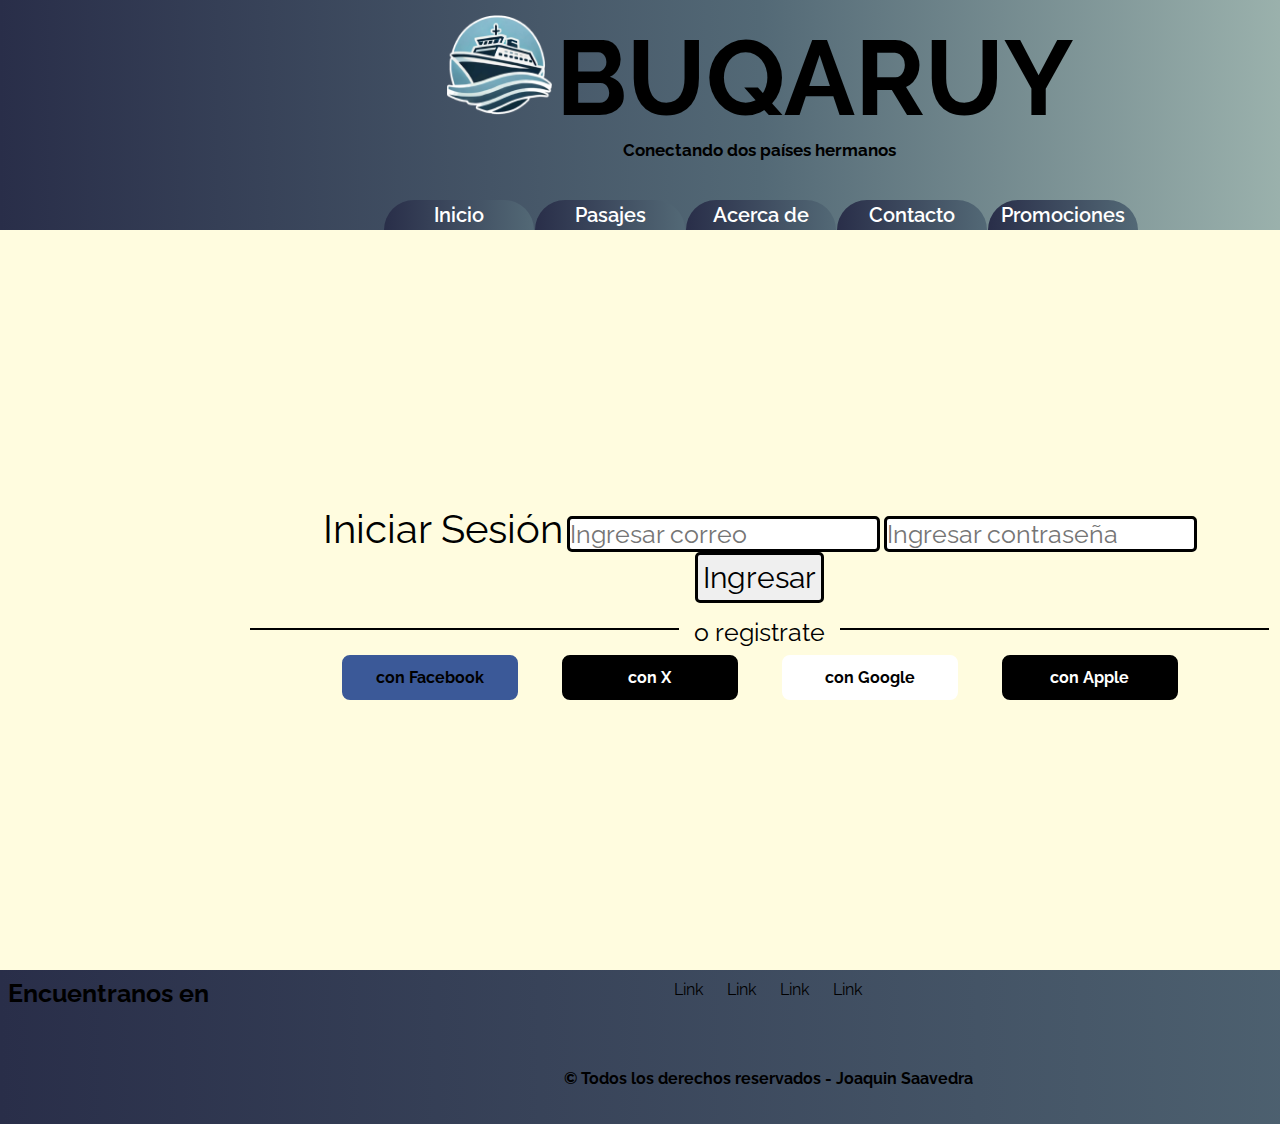
==== index.html @ c7f50764 "Primer commit del proyecto" ====
<!DOCTYPE html>
<html lang="es">

<head>
    <meta charset="UTF-8">
    <meta name="viewport" content="width=device-width, initial-scale=1.0">
    <!--   Librerias de font-awesome    -->
    <link rel="stylesheet" href="https://cdnjs.cloudflare.com/ajax/libs/font-awesome/6.7.1/css/all.min.css"
    integrity="sha512-5Hs3dF2AEPkpNAR7UiOHba+lRSJNeM2ECkwxUIxC1Q/FLycGTbNapWXB4tP889k5T5Ju8fs4b1P5z/iB4nMfSQ=="
    crossorigin="anonymous" referrerpolicy="no-referrer" />
    <!--  Librerias de GoogleFonts  -->
    <link rel="preconnect" href="https://fonts.googleapis.com">
    <link rel="preconnect" href="https://fonts.gstatic.com" crossorigin>
    <link href="https://fonts.googleapis.com/css2?family=Raleway:ital,wght@0,100..900;1,100..900&display=swap"
    rel="stylesheet">
    <!-- Hoja de estilos propio -->
    <link rel="stylesheet" href="css/style.css">
    <!-- Icono de la página -->
    <link rel="shortcut icon" href="icons/logo.png" type="image/x-icon">
    <title>Inicio</title>
    
</head>

<body id="body">
    <header id="header">
        <a href="index.html"><img src="icons/logo.png" alt="logo de BUQARUY" class="logoHeader"></a>
        <h1>BuqAruy</h1>
        <h3>Conectando dos países hermanos</h3>
        <nav class="headerNav">
            <ul>
                <li><a href="#">Inicio</a></li>
                <li><a href="pages/pasajes.html">Pasajes</a></li>
                <li><a href="pages/acercaDe.html">Acerca de</a></li>
                <li><a href="pages/contacto.html">Contacto</a></li>
                <li><a href="pages/promociones.html">Promociones</a></li>
            </ul>
        </nav>
    </header>

    <main id="mainIndex">
        <section class="login">
            <form class="login__form">
                <label for="mail" class="login__form--texto">Iniciar Sesión</label>
                <input type="email" name="mail" placeholder="Ingresar correo" class="login__form--botones">
                <input type="password" name="password" placeholder="Ingresar contraseña" class="login__form--botones">
                <input type="button" value="Ingresar" class="login__form--botones">
            </form>
            <hr>
            <nav class="login__redes">
                <ul>
                    <li><a href="https://www.facebook.com/?locale=es_LA" target="_blank" class="login__redes--facebook">con Facebook</a></li>
                    <li><a href="" target="_blank" class="login__redes--x">con X</a></li>
                    <li><a href="" target="_blank" class="login__redes--google">con Google</a></li>
                    <li><a href="" target="_blank" class="login__redes--apple">con Apple</a></li>
                </ul>
            </nav>
        </section>




    </main>


    <footer id="footer">
        <section class="footer__redes">
            <p>Encuentranos en</p>
            <ul>
                <li><i class="fa-brands fa-facebook-f"></i></li>
                <li><i class="fa-brands fa-instagram"></i></li>
                <li><i class="fa-brands fa-x-twitter"></i></li>
            </ul>
        </section>
        <section class="footer__nav">
            <nav class="footer__nav--lista">
                <ul>
                    <li><a href="#">Link</a></li>
                    <li><a href="#">Link</a></li>
                    <li><a href="#">Link</a></li>
                    <li><a href="#">Link</a></li>
                </ul>
            </nav>
            <p class="footer__nav--texto">© Todos los derechos reservados - Joaquin Saavedra</p>
        </section>
        <section class="footer__map">
            <iframe src="https://www.google.com/maps/embed?pb=!1m18!1m12!1m3!1d3289.1152918572257!2d-57.848433703235855!3d-34.47459940359816!2m3!1f0!2f0!3f0!3m2!1i1024!2i768!4f13.1!3m3!1m2!1s0x95a31269389e53d7%3A0xe8d0ecab440aa1aa!2sDepartamento%20de%20Colonia%2C%20Uruguay!5e0!3m2!1ses-419!2sar!4v1733328128760!5m2!1ses-419!2sar" width="400" height="300" style="border:0;" allowfullscreen="" loading="lazy" referrerpolicy="no-referrer-when-downgrade"></iframe>
        </section>
    </footer>
</body>


</html>
---- css/style.css ----
*{
    margin: 0;
    padding: 0;
    font-family: "Raleway";
}
a{
    text-decoration: none;
}
/*ESTILO BODY*/
#body{
    width: 1519px;
    height: 100vh;
    background-color: #FFFCDF;
}

/*ESTILOS HEADER*/
#header{
    width: 100%;
    height: 230px;
    text-align: center;
    /*BACKGROUND COLOR FROM UI GRADIENTS*/
    background: #BBD2C5;  /* fallback for old browsers */
    background: -webkit-linear-gradient(to right, #292E49, #536976, #BBD2C5);  /* Chrome 10-25, Safari 5.1-6 */
    background: linear-gradient(to right, #292E49, #536976, #BBD2C5); /* W3C, IE 10+/ Edge, Firefox 16+, Chrome 26+, Opera 12+, Safari 7+ */

}
h1{
    font-size: 105px;
    text-transform: uppercase;
    display: inline-block;
}
.logoHeader{
    height: 100px;
    width: 105px;
    padding-top: 15px;
}
#header h3{
    font-size: 17px;
    font-weight: bold;
}
.headerNav{
    margin-top: 40px;
}
.headerNav ul li{
    display: inline-block;
    width: 150px;
    height: 30px;
    background-color: grey;
    align-content: center;
    margin-right: -3px;
    border-radius: 80px 80px 0px 0px;
    background: #536976;  /* fallback for old browsers */
    background: -webkit-linear-gradient(to right, #292E49, #536976);  /* Chrome 10-25, Safari 5.1-6 */
    background: linear-gradient(to right, #292E49, #536976); /* W3C, IE 10+/ Edge, Firefox 16+, Chrome 26+, Opera 12+, Safari 7+ */
}
.headerNav a{
    color: white;
    font-size: 20px;
    font-weight: 600;
}

.headerNav ul li:hover{
    background: #536976;  /* fallback for old browsers */
    background: -webkit-linear-gradient(to bottom, #292E49, #536976);  /* Chrome 10-25, Safari 5.1-6 */
    background: linear-gradient(to bottom, #292E49, #536976); /* W3C, IE 10+/ Edge, Firefox 16+, Chrome 26+, Opera 12+, Safari 7+ */
}
.headerNav a:hover{
    color: black;
}

/*ESTILOS MAIN DEL INDEX*/
#mainIndex{
    padding: 250px;
    text-align: center;
}
.login__form{
    padding: 25px;
}
.login__form--texto{
    font-size: 40px;
}
.login__form--botones{
    font-size: 25px;
    border-radius: 5px;
    border: solid;
}
.login__form--botones:last-child{
    font-size: 30px;
    padding: 5px;
    border-radius: 5px;
}
.login__form--botones:last-child:hover{
    padding-bottom: 5px;
    padding-right: 2px;
    box-shadow: 10px 4px 8px black;
    transition: 1s;
}
hr {
    border: none;
    border-top: 2px solid black;
    color: black;
    overflow: visible;
    text-align: center;
    height: 5px;
  }
  
  hr::after {
    background: #FFFCDF;
    content: 'o registrate';
    font-size: 25px;
    padding: 0 15px;
    position: relative;
    top: -13px;
  }

.login__redes ul li{
    display: inline-block;
    width: 150px;
    margin: 20px;
    border-radius: 8px;
}        

.login__redes ul li:first-child{
    padding: 10px;
    background-color: #3b5998;
    border: solid #3b5998;
}    
.login__redes ul li:nth-child(2), .login__redes ul li:nth-child(4){
    padding: 10px;
    background-color: black;
    border: solid black;
}     
.login__redes ul li:nth-child(3){
    padding: 10px;
    background-color: white;
    border: solid white;
}    
.login__redes--facebook, .login__redes--google{
    color: black;
    font-weight: bold;
}
.login__redes--x, .login__redes--apple{
    color: white;
    font-weight: bold;
}

/*ESTILOS MAIN DEL CONTACTO*/
#mainContacto{
    height: 100vh;
    padding: 120px;
    text-align: center;
}
.mainContacto__formulario{
    display: inline-block;
    height: 560px;
    width: 380px;
    border-radius: 5px;
    border: solid black;
    background-color: #536976;
}
.mainContacto__formulario h2{
    text-align: left;
    font-size: 40px;
    padding: 10px;
}
.mainContacto__formulario--nombre{
    display: flex;
}
.mainContacto__formulario--nombre label{
    padding-right: 16px;
    font-size: 20px;
}
.mainContacto__formulario--nombre input{
    border-radius: 8px;
    border: 1px solid;
}
.mainContacto__formulario--correo{
    display: flex;   
}
.mainContacto__formulario--correo label{
    padding-right: 30px;
    font-size: 20px;
}
.mainContacto__formulario--correo input{
    border-radius: 8px;
    border: 1px solid;
}
.mainContacto__formulario--telefono{
    display: flex;

}
.mainContacto__formulario--telefono label{
    padding-right: 13px;
    font-size: 20px;
}
.mainContacto__formulario--telefono input{
    border-radius: 8px;
    border: 1px solid;
}
.mainContacto__formulario--consulta{
    display: flex;

}
.mainContacto__formulario--consulta label{
    padding-right: 12px;
    font-size: 20px;
}
.mainContacto__formulario--consulta textarea{
    padding-left: 5px;
    height: 50px;
    border-radius: 8px;
    border: 1px solid;
}
.contenedorDatos{
    padding: 20px;
}
.mainContacto__formulario--boton{
    font-size: 35px;
    padding: 5px;
    margin-top: 40px;
    border-radius: 5px;
    border: 2px solid;
    background-color: #BBD2C5;
}
/*MAIN ACERDA DE*/
#mainAcercaDe{
    text-align: center;
}



/*ESTILOS FOOTER*/
#footer{
    width: 100%;
    display: flex;
    justify-content: space-between;
    text-align: center;


    /*BACKGROUND FROM UI GRADIENTS*/
    background: #536976;  /* fallback for old browsers */
    background: -webkit-linear-gradient(to right, #292E49, #536976);  /* Chrome 10-25, Safari 5.1-6 */
    background: linear-gradient(to right, #292E49, #536976); /* W3C, IE 10+/ Edge, Firefox 16+, Chrome 26+, Opera 12+, Safari 7+ */

}
.footer__redes p{
    font-size: 25px;
    font-weight: bold;
    padding: 8px;
}
.footer__redes ul li{
    display: inline-block;
    font-size: 25px;
    text-align: center;
    padding: 10px;
}
.footer__nav--lista ul li{
    display: inline-block;
    padding: 10px;
}
.footer__nav--lista a{
    color: black;
}

.footer__nav--lista ul li::marker{
    content: "";
}
.footer__nav--texto{
    font-weight: bold;
    padding-top: 60px;
}

.footer__map iframe{
    height: 140px;
    width: 180px;
    /*padding: top | right | bottom | left   */
    padding: 5px 20px 5px 0;
}
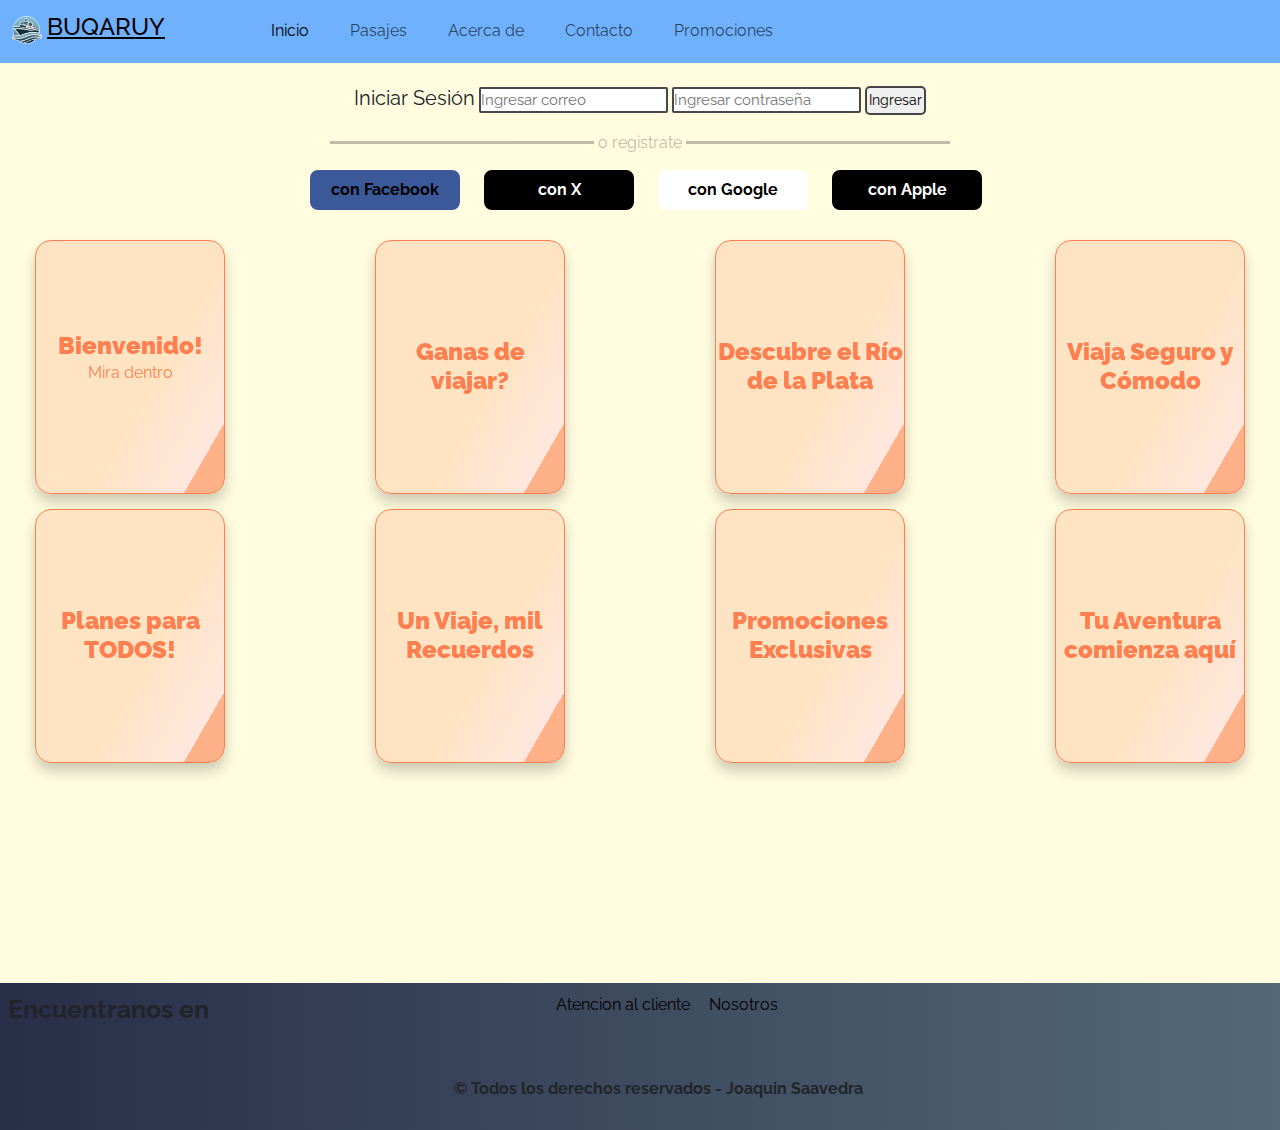
==== commit 0ca8ff1a: "cambie header y agregue animaciones al sitio web" ====
--- a/index.html
+++ b/index.html
@@ -4,36 +4,63 @@
 <head>
     <meta charset="UTF-8">
     <meta name="viewport" content="width=device-width, initial-scale=1.0">
+    <title>Inicio</title>
+    <!--    LIBRERIAS DE BOOTSTRAP CSS  -->
+    <link rel="stylesheet" href="https://cdn.jsdelivr.net/npm/bootstrap@5.3.3/dist/css/bootstrap.min.css">
+    <!--    LIBRERIAS DE ANIMATE.STYLE    -->
+    <link rel="stylesheet" href="https://cdnjs.cloudflare.com/ajax/libs/animate.css/4.1.1/animate.min.css" />
+    <!-- Icono de la página -->
+    <link rel="shortcut icon" href="../icons/logo.png" type="image/x-icon">
+
     <!--   Librerias de font-awesome    -->
     <link rel="stylesheet" href="https://cdnjs.cloudflare.com/ajax/libs/font-awesome/6.7.1/css/all.min.css"
-    integrity="sha512-5Hs3dF2AEPkpNAR7UiOHba+lRSJNeM2ECkwxUIxC1Q/FLycGTbNapWXB4tP889k5T5Ju8fs4b1P5z/iB4nMfSQ=="
-    crossorigin="anonymous" referrerpolicy="no-referrer" />
+        integrity="sha512-5Hs3dF2AEPkpNAR7UiOHba+lRSJNeM2ECkwxUIxC1Q/FLycGTbNapWXB4tP889k5T5Ju8fs4b1P5z/iB4nMfSQ=="
+        crossorigin="anonymous" referrerpolicy="no-referrer" />
+
     <!--  Librerias de GoogleFonts  -->
     <link rel="preconnect" href="https://fonts.googleapis.com">
     <link rel="preconnect" href="https://fonts.gstatic.com" crossorigin>
     <link href="https://fonts.googleapis.com/css2?family=Raleway:ital,wght@0,100..900;1,100..900&display=swap"
-    rel="stylesheet">
-    <!-- Hoja de estilos propio -->
+        rel="stylesheet">
+
+    <!-- Hoja de estilo propio -->
     <link rel="stylesheet" href="css/style.css">
-    <!-- Icono de la página -->
-    <link rel="shortcut icon" href="icons/logo.png" type="image/x-icon">
-    <title>Inicio</title>
-    
+
 </head>
 
 <body id="body">
-    <header id="header">
-        <a href="index.html"><img src="icons/logo.png" alt="logo de BUQARUY" class="logoHeader"></a>
-        <h1>BuqAruy</h1>
-        <h3>Conectando dos países hermanos</h3>
-        <nav class="headerNav">
-            <ul>
-                <li><a href="#">Inicio</a></li>
-                <li><a href="pages/pasajes.html">Pasajes</a></li>
-                <li><a href="pages/acercaDe.html">Acerca de</a></li>
-                <li><a href="pages/contacto.html">Contacto</a></li>
-                <li><a href="pages/promociones.html">Promociones</a></li>
-            </ul>
+    <header class="navbar navbar-expand-lg" id="header">
+        <nav class="container-fluid">
+            <a class="navbar-brand" href="index.html">
+                <img src="icons/logo.png" alt="Logo Buqaruy" width="30" height="28"
+                    class="d-inline-block align-text-top animate__animated animate__rollIn">
+                <h1 class="titulo d-inline-block animate__animated animate__rollIn">buqaruy</h1>
+            </a>
+            <button class="navbar-toggler" type="button" data-bs-toggle="collapse" data-bs-target="#navbarNav"
+                aria-controls="navbarNav" aria-expanded="false" aria-label="Toggle navigation">
+                <span class="navbar-toggler-icon"></span>
+            </button>
+            <div class="collapse navbar-collapse justify-content-evenly" id="navbarNav">
+                <ul class="navbar-nav">
+                    <li class="nav-item d-flex justify-content-center">
+                        <a class="nav-link active animate__animated animate__rollIn" aria-current="page"
+                            href="index.html">Inicio</a>
+                    </li>
+                    <li class="nav-item d-flex justify-content-center">
+                        <a class="nav-link animate__animated animate__rollIn" href="pages/pasajes.html">Pasajes</a>
+                    </li>
+                    <li class="nav-item d-flex justify-content-center">
+                        <a class="nav-link animate__animated animate__rollIn" href="pages/acercaDe.html">Acerca de</a>
+                    </li>
+                    <li class="nav-item d-flex justify-content-center">
+                        <a class="nav-link animate__animated animate__rollIn" href="pages/contacto.html">Contacto</a>
+                    </li>
+                    <li class="nav-item d-flex justify-content-center">
+                        <a class="nav-link animate__animated animate__rollIn"
+                            href="pages/promociones.html">Promociones</a>
+                    </li>
+                </ul>
+            </div>
         </nav>
     </header>
 
@@ -45,10 +72,13 @@
                 <input type="password" name="password" placeholder="Ingresar contraseña" class="login__form--botones">
                 <input type="button" value="Ingresar" class="login__form--botones">
             </form>
-            <hr>
+            <div>
+                <hr id="login__form--registrarse">
+            </div>
             <nav class="login__redes">
                 <ul>
-                    <li><a href="https://www.facebook.com/?locale=es_LA" target="_blank" class="login__redes--facebook">con Facebook</a></li>
+                    <li><a href="https://www.facebook.com/?locale=es_LA" target="_blank"
+                            class="login__redes--facebook">con Facebook</a></li>
                     <li><a href="" target="_blank" class="login__redes--x">con X</a></li>
                     <li><a href="" target="_blank" class="login__redes--google">con Google</a></li>
                     <li><a href="" target="_blank" class="login__redes--apple">con Apple</a></li>
@@ -56,11 +86,123 @@
             </nav>
         </section>
 
+        
+        <section class="contenedor__tarjetasPlegables">
+            <section class="tarjetaPlegable">
+                <article class="tarjetaPlegable__interior">
+                    <div class="tarjetaPlegable__interior--frente">
+                        <h2 class="tarjetaPlegable--titulo">Bienvenido!</h2>
+                        <p>Mira dentro</p>
+                    </div>
+                    <div class="tarjetaPlegable__interior--despalda">
+                        <h2 class="tarjetaPlegable--titulo">Gracias!</h2>
+                        <p>Por visitarnos, sigue navegando por nuestro sitio web en el que encontraras maravillosas
+                            novedades de <strong>BUQARUY</strong>, nuestra empresa de viajes a traves del Rio Uruguay.</p>
+                    </div>
+                </article>
+            </section>
+            <section class="tarjetaPlegable">
+                <article class="tarjetaPlegable__interior">
+                    <div class="tarjetaPlegable__interior--frente">
+                        <h2 class="tarjetaPlegable--titulo">Ganas de viajar?</h2>
+                    </div>
+                    <div class="tarjetaPlegable__interior--despalda">
+                        <h2 class="tarjetaPlegable--titulo">No esperes más!</h2>
+                        <p><strong>BUQARUY </strong> te ofrece increibles precios, tarifas super bajas y un excelente
+                            servicio en todas las áreas en las cuales nos desenvolvemos.</p>
+                    </div>
+                </article>
+            </section>
+
+            <section class="tarjetaPlegable">
+                <article class="tarjetaPlegable__interior">
+                    <div class="tarjetaPlegable__interior--frente">
+                        <h2 class="tarjetaPlegable--titulo">Descubre el Río de la Plata</h2>
+                    </div>
+                    <div class="tarjetaPlegable__interior--despalda">
+                        <h2 class="tarjetaPlegable--titulo">Un paraíso entre dos países</h2>
+                        <p>Explora la belleza del Río de la Plata con nuestra flota de barcos modernos y cómodos.
+                            Conecta
+                            Uruguay y Argentina de manera única mientras disfrutas de nuestros servicios a bordo y del
+                            aire
+                            fresco.</p>
+                    </div>
+                </article>
+            </section>
+
+            <section class="tarjetaPlegable">
+                <article class="tarjetaPlegable__interior">
+                    <div class="tarjetaPlegable__interior--frente">
+                        <h2 class="tarjetaPlegable--titulo">Viaja Seguro y Cómodo</h2>
+                    </div>
+                    <div class="tarjetaPlegable__interior--despalda">
+                        <h2 class="tarjetaPlegable--titulo">Confiabilidad garantizada</h2>
+                        <p>Nuestros barcos están diseñados para brindarte comodidad, seguridad y puntualidad. Relájate y
+                            disfruta del viaje mientras nosotros nos encargamos del resto!</p>
+                    </div>
+                </article>
+            </section>
+
+            <section class="tarjetaPlegable">
+                <article class="tarjetaPlegable__interior">
+                    <div class="tarjetaPlegable__interior--frente">
+                        <h2 class="tarjetaPlegable--titulo">Planes para TODOS!</h2>
+                    </div>
+                    <div class="tarjetaPlegable__interior--despalda">
+                        <h2 class="tarjetaPlegable--titulo">Adaptados a tus necesidades</h2>
+                        <p>Ya sea que viajes por turismo, trabajo o con la familia, tenemos el plan ideal para ti.
+                            Consulta
+                            nuestras opciones personalizadas y viaja sin preocupaciones.</p>
+                    </div>
+                </article>
+            </section>
+
+            <section class="tarjetaPlegable">
+                <article class="tarjetaPlegable__interior">
+                    <div class="tarjetaPlegable__interior--frente">
+                        <h2 class="tarjetaPlegable--titulo">Un Viaje, mil Recuerdos</h2>
+                    </div>
+                    <div class="tarjetaPlegable__interior--despalda">
+                        <h2 class="tarjetaPlegable--titulo">Experiencias Inolvidables</h2>
+                        <p>Conecta culturas y paisajes en cada travesía. Haz que cada viaje se convierta en una aventura
+                            que
+                            recordarás para siempre.</p>
+                    </div>
+                </article>
+            </section>
+
+            <section class="tarjetaPlegable">
+                <article class="tarjetaPlegable__interior">
+                    <div class="tarjetaPlegable__interior--frente">
+                        <h2 class="tarjetaPlegable--titulo">Promociones Exclusivas</h2>
+                    </div>
+                    <div class="tarjetaPlegable__interior--despalda">
+                        <h2 class="tarjetaPlegable--titulo">Ofertas que te encantarán!</h2>
+                        <p>Aprovecha descuentos increíbles y promociones especiales para tus próximos viajes. ¡Viajar
+                            nunca
+                            fue tan accesible!</p>
+                    </div>
+                </article>
+            </section>
+
+            <section class="tarjetaPlegable">
+                <article class="tarjetaPlegable__interior">
+                    <div class="tarjetaPlegable__interior--frente">
+                        <h2 class="tarjetaPlegable--titulo">Tu Aventura comienza aquí</h2>
+                    </div>
+                    <div class="tarjetaPlegable__interior--despalda">
+                        <h2 class="tarjetaPlegable--titulo">¡Haz tu reserva ahora!</h2>
+                        <p>No dejes para mañana la oportunidad de vivir una experiencia única. Reserva hoy mismo y
+                            prepárate
+                            para explorar los mejores lugares de Argentina y Uruguay!</p>
+                    </div>
+                </article>
+            </section>
+        </section>
 
 
 
     </main>
-
 
     <footer id="footer">
         <section class="footer__redes">
@@ -74,18 +216,21 @@
         <section class="footer__nav">
             <nav class="footer__nav--lista">
                 <ul>
-                    <li><a href="#">Link</a></li>
-                    <li><a href="#">Link</a></li>
-                    <li><a href="#">Link</a></li>
-                    <li><a href="#">Link</a></li>
+                    <li><a href="pages/contacto.html">Atencion al cliente</a></li>
+                    <li><a href="pages/acercaDe.html">Nosotros</a></li>
                 </ul>
             </nav>
             <p class="footer__nav--texto">© Todos los derechos reservados - Joaquin Saavedra</p>
         </section>
         <section class="footer__map">
-            <iframe src="https://www.google.com/maps/embed?pb=!1m18!1m12!1m3!1d3289.1152918572257!2d-57.848433703235855!3d-34.47459940359816!2m3!1f0!2f0!3f0!3m2!1i1024!2i768!4f13.1!3m3!1m2!1s0x95a31269389e53d7%3A0xe8d0ecab440aa1aa!2sDepartamento%20de%20Colonia%2C%20Uruguay!5e0!3m2!1ses-419!2sar!4v1733328128760!5m2!1ses-419!2sar" width="400" height="300" style="border:0;" allowfullscreen="" loading="lazy" referrerpolicy="no-referrer-when-downgrade"></iframe>
+            <iframe
+                src="https://www.google.com/maps/embed?pb=!1m18!1m12!1m3!1d3289.1152918572257!2d-57.848433703235855!3d-34.47459940359816!2m3!1f0!2f0!3f0!3m2!1i1024!2i768!4f13.1!3m3!1m2!1s0x95a31269389e53d7%3A0xe8d0ecab440aa1aa!2sDepartamento%20de%20Colonia%2C%20Uruguay!5e0!3m2!1ses-419!2sar!4v1733328128760!5m2!1ses-419!2sar"
+                width="400" height="300" style="border:0;" allowfullscreen="" loading="lazy"
+                referrerpolicy="no-referrer-when-downgrade"></iframe>
         </section>
     </footer>
+    <!--    LIBRERIAS DE BOOTSTRAP  JS-->
+    <script src="https://cdn.jsdelivr.net/npm/bootstrap@5.3.3/dist/js/bootstrap.bundle.min.js"></script>
 </body>
 
 
--- a/css/style.css
+++ b/css/style.css
@@ -1,278 +1,733 @@
-*{
-    margin: 0;
-    padding: 0;
-    font-family: "Raleway";
-}
-a{
-    text-decoration: none;
-}
+/*  RESETEOS Y PERSONALIZACIONES*/
+* {
+  margin: 0;
+  padding: 0;
+  font-family: "Raleway";
+}
+
+li {
+  list-style: none;
+}
+
+a {
+  text-decoration: none;
+}
+
+hr {
+  color: black !important;
+}
+
 /*ESTILO BODY*/
-#body{
-    width: 1519px;
-    height: 100vh;
-    background-color: #FFFCDF;
+#body {
+  max-width: 1520px;
+  background-color: #FFFCDF;
 }
 
 /*ESTILOS HEADER*/
-#header{
-    width: 100%;
-    height: 230px;
-    text-align: center;
-    /*BACKGROUND COLOR FROM UI GRADIENTS*/
-    background: #BBD2C5;  /* fallback for old browsers */
-    background: -webkit-linear-gradient(to right, #292E49, #536976, #BBD2C5);  /* Chrome 10-25, Safari 5.1-6 */
-    background: linear-gradient(to right, #292E49, #536976, #BBD2C5); /* W3C, IE 10+/ Edge, Firefox 16+, Chrome 26+, Opera 12+, Safari 7+ */
-
-}
-h1{
-    font-size: 105px;
-    text-transform: uppercase;
-    display: inline-block;
-}
-.logoHeader{
-    height: 100px;
-    width: 105px;
-    padding-top: 15px;
-}
-#header h3{
-    font-size: 17px;
-    font-weight: bold;
-}
-.headerNav{
-    margin-top: 40px;
-}
-.headerNav ul li{
-    display: inline-block;
-    width: 150px;
-    height: 30px;
-    background-color: grey;
-    align-content: center;
-    margin-right: -3px;
-    border-radius: 80px 80px 0px 0px;
-    background: #536976;  /* fallback for old browsers */
-    background: -webkit-linear-gradient(to right, #292E49, #536976);  /* Chrome 10-25, Safari 5.1-6 */
-    background: linear-gradient(to right, #292E49, #536976); /* W3C, IE 10+/ Edge, Firefox 16+, Chrome 26+, Opera 12+, Safari 7+ */
-}
-.headerNav a{
-    color: white;
-    font-size: 20px;
-    font-weight: 600;
-}
-
-.headerNav ul li:hover{
-    background: #536976;  /* fallback for old browsers */
-    background: -webkit-linear-gradient(to bottom, #292E49, #536976);  /* Chrome 10-25, Safari 5.1-6 */
-    background: linear-gradient(to bottom, #292E49, #536976); /* W3C, IE 10+/ Edge, Firefox 16+, Chrome 26+, Opera 12+, Safari 7+ */
-}
-.headerNav a:hover{
-    color: black;
+#header {
+  grid-area: header;
+  background-color: #6FB1FC;
+}
+
+.titulo {
+  text-transform: uppercase;
+  font-size: larger;
+  text-decoration: underline;
+}
+
+.navbar-nav {
+  margin-right: 380px;
+}
+
+.nav-item {
+  padding-right: 25px;
+}
+
+.nav-item:hover {
+  text-decoration: underline;
 }
 
 /*ESTILOS MAIN DEL INDEX*/
-#mainIndex{
-    padding: 250px;
-    text-align: center;
-}
-.login__form{
-    padding: 25px;
-}
-.login__form--texto{
-    font-size: 40px;
-}
-.login__form--botones{
-    font-size: 25px;
-    border-radius: 5px;
-    border: solid;
-}
-.login__form--botones:last-child{
-    font-size: 30px;
-    padding: 5px;
-    border-radius: 5px;
-}
-.login__form--botones:last-child:hover{
-    padding-bottom: 5px;
-    padding-right: 2px;
-    box-shadow: 10px 4px 8px black;
-    transition: 1s;
-}
-hr {
-    border: none;
-    border-top: 2px solid black;
-    color: black;
-    overflow: visible;
-    text-align: center;
-    height: 5px;
-  }
-  
-  hr::after {
-    background: #FFFCDF;
-    content: 'o registrate';
-    font-size: 25px;
-    padding: 0 15px;
-    position: relative;
-    top: -13px;
-  }
-
-.login__redes ul li{
-    display: inline-block;
-    width: 150px;
-    margin: 20px;
-    border-radius: 8px;
-}        
-
-.login__redes ul li:first-child{
-    padding: 10px;
-    background-color: #3b5998;
-    border: solid #3b5998;
-}    
-.login__redes ul li:nth-child(2), .login__redes ul li:nth-child(4){
-    padding: 10px;
-    background-color: black;
-    border: solid black;
-}     
-.login__redes ul li:nth-child(3){
-    padding: 10px;
-    background-color: white;
-    border: solid white;
-}    
-.login__redes--facebook, .login__redes--google{
-    color: black;
-    font-weight: bold;
-}
-.login__redes--x, .login__redes--apple{
-    color: white;
-    font-weight: bold;
+#mainIndex {
+  min-height: 100vh;
+  text-align: center;
+}
+
+.login {
+  grid-area: login;
+  margin: 0 20px 0 20px;
+}
+
+.login__form {
+  margin-top: 20px;
+}
+
+.login__form--texto {
+  font-size: 20px;
+}
+
+.login__form--botones {
+  font-size: 15px;
+  border-radius: 2px;
+  border: 2px solid rgba(0, 0, 0, 0.715);
+}
+
+.login__form--botones:last-child {
+  font-size: 14px;
+  padding: 2px;
+  border-radius: 5px;
+  border: 2px solid rgba(0, 0, 0, 0.715);
+}
+
+.login__redes ul li {
+  display: inline-block;
+  width: 150px;
+  margin: 8px 20px 0 0;
+  border-radius: 8px;
+}
+
+.login__redes ul li:first-child {
+  padding: 5px;
+  background-color: #3b5998;
+  border: solid #3b5998;
+}
+
+.login__redes ul li:nth-child(2),
+.login__redes ul li:nth-child(4) {
+  padding: 5px;
+  background-color: black;
+  border: solid black;
+}
+
+.login__redes ul li:nth-child(3) {
+  padding: 5px;
+  background-color: white;
+  border: solid white;
+}
+
+.login__redes--facebook,
+.login__redes--google {
+  color: black;
+  font-weight: bold;
+}
+
+.login__redes--x,
+.login__redes--apple {
+  color: white;
+  font-weight: bold;
+}
+
+/*      Estilo el hr    */
+.login div {
+  margin-top: 10px;
+  display: flex;
+  justify-content: center;
+}
+
+#login__form--registrarse {
+  border: none;
+  border-top: 3px solid black;
+  color: black;
+  overflow: visible;
+  height: 5px;
+  width: 50%;
+}
+
+hr::after {
+  color: black;
+  background: #FFFCDF;
+  content: "o registrate";
+  padding: 0 4px;
+  position: relative;
+  top: -13px;
+}
+
+/*  Estilo el contenedor de las tarjetas plegables  */
+.contenedor__tarjetasPlegables {
+  display: flex;
+  flex-wrap: wrap;
+  justify-content: center;
+  gap: 15px 150px;
+  margin-top: 30px;
+}
+
+/*  Estilo las tarjetas plegables   */
+/* From Uiverse.io by joe-watson-sbf */
+.tarjetaPlegable {
+  background-color: transparent;
+  width: 190px;
+  height: 254px;
+  perspective: 1000px;
+  font-family: sans-serif;
+}
+
+.tarjetaPlegable--titulo {
+  font-size: 1.5em;
+  font-weight: 900;
+  text-align: center;
+  margin: 0;
+}
+
+.tarjetaPlegable__interior {
+  position: relative;
+  width: 100%;
+  height: 100%;
+  text-align: center;
+  transition: transform 0.8s;
+  transform-style: preserve-3d;
+}
+
+.tarjetaPlegable:hover .tarjetaPlegable__interior {
+  transform: rotateY(180deg);
+}
+
+.tarjetaPlegable__interior--frente,
+.tarjetaPlegable__interior--despalda {
+  box-shadow: 0 8px 14px 0 rgba(0, 0, 0, 0.2);
+  position: absolute;
+  display: flex;
+  flex-direction: column;
+  justify-content: center;
+  width: 100%;
+  height: 100%;
+  -webkit-backface-visibility: hidden;
+  backface-visibility: hidden;
+  border: 1px solid coral;
+  border-radius: 1rem;
+}
+
+.tarjetaPlegable__interior--frente {
+  background: linear-gradient(120deg, bisque 60%, rgb(255, 231, 222) 88%, rgb(255, 211, 195) 40%, rgba(255, 127, 80, 0.603) 48%);
+  color: coral;
+}
+
+.tarjetaPlegable__interior--despalda {
+  background: linear-gradient(120deg, rgb(255, 174, 145) 30%, coral 88%, bisque 40%, rgb(255, 185, 160) 78%);
+  color: white;
+  transform: rotateY(180deg);
+}
+
+.tarjetaPlegable__interior--despalda p {
+  font-weight: bold;
+  font-size: small;
+  font-family: "Raleway";
+}
+
+/*ESTILOS PAGE PASAJES*/
+/*ARTICULO GRILLAS A LA PAGE PASAJES*/
+.body__pasajes--grilla {
+  display: grid;
+  grid-template-areas: "header     header" "aside      main" "aside      main" "aside      main" "footer     footer";
+  grid-template-columns: 400px 1fr;
+  grid-template-rows: auto 1fr 1fr 1fr auto;
+}
+
+#aside__pasajes {
+  width: auto;
+  grid-area: aside;
+  text-align: center;
+  /*BACKGROUND FROM UIGRADIENTS.COM*/
+  background: #BBD2C5; /* fallback for old browsers */
+  background: -webkit-linear-gradient(to top, #292E49, #536976, #BBD2C5); /* Chrome 10-25, Safari 5.1-6 */
+  background: linear-gradient(to top, #292E49, #536976, #BBD2C5); /* W3C, IE 10+/ Edge, Firefox 16+, Chrome 26+, Opera 12+, Safari 7+ */
+}
+
+#aside__pasajes h2 {
+  font-size: 30px;
+  padding-top: 15px;
+}
+
+#aside__pasajes div {
+  margin: 15px 0 5px 0;
+  display: inline-block;
+}
+
+#aside__pasajes form {
+  display: flex;
+  flex-direction: column;
+  align-items: center;
+  row-gap: 5px;
+  font-size: 22px;
+}
+
+#aside__pasajes form select {
+  font-size: 18px;
+  border-radius: 10px;
+}
+
+#aside__pasajes form input {
+  font-size: 15px;
+  border: 2px black solid;
+  border-radius: 8px;
+}
+
+#aside__pasajes form input:last-child {
+  font-size: 25px;
+  margin-top: 20px;
+  border: 2px black solid;
+  border-radius: 5px;
+}
+
+#aside__pasajes form input:last-child:hover {
+  /*BACKGROUND FROM UIGRADIENTS.COM*/
+  background: #BBD2C5; /* fallback for old browsers */
+  background: -webkit-linear-gradient(to top, #292E49, #536976, #BBD2C5); /* Chrome 10-25, Safari 5.1-6 */
+  background: linear-gradient(to top, #292E49, #536976, #BBD2C5); /* W3C, IE 10+/ Edge, Firefox 16+, Chrome 26+, Opera 12+, Safari 7+ */
+}
+
+#main__pasajes {
+  grid-area: main;
+}
+
+.seccion__pasajes {
+  margin: 20px auto 20px 10px;
+}
+
+.seccion__pasajes article {
+  display: flex;
+  padding-top: 5px;
+}
+
+.seccion__pasajes p {
+  font-size: 14px;
+  margin-bottom: 8px;
+}
+
+.seccion__pasajes div {
+  text-align: center;
+}
+
+.seccion__pasajes div span {
+  border: grey solid;
+}
+
+.seccion__pasajes div span:first-child {
+  padding: 0 100px 0 100px;
+}
+
+.seccion__pasajes div span:nth-child(2) {
+  padding: 0 100px 0 100px;
+}
+
+.seccion__pasajes div span:last-child {
+  padding: 0 100px 0 100px;
+}
+
+.seccion__pasajes img {
+  width: 160px;
+  height: 40px;
+}
+
+.seccion__pasajes table {
+  display: inline-block;
+  margin-left: 10px;
+}
+
+.seccion__pasajes table td input {
+  height: 30px;
+  width: 125px;
+  font-weight: bold;
+}
+
+.seccion__pasajes table td input:hover {
+  /*BACKGROUND FROM UIGRADIENTS.COM*/
+  background: #BBD2C5; /* fallback for old browsers */
+  background: -webkit-linear-gradient(to top, #292E49, #536976, #BBD2C5); /* Chrome 10-25, Safari 5.1-6 */
+  background: linear-gradient(to top, #292E49, #536976, #BBD2C5); /* W3C, IE 10+/ Edge, Firefox 16+, Chrome 26+, Opera 12+, Safari 7+ */
+}
+
+.seccion__pasajes--compra {
+  margin: auto 0px 20px 10px;
+  display: flex;
+  justify-content: space-between;
+}
+
+.seccion__pasajes--compra div h3 {
+  font-size: 20px;
+}
+
+.seccion__pasajes--compra div p {
+  font-size: 14px;
+}
+
+#main__pasajes h2:nth-child(3) {
+  margin: 5px 0 5px 10px;
+}
+
+.seccion__pasajes--compra input {
+  margin-right: 20px;
+  width: 70px;
+  height: 38px;
+  border: 2px solid black;
+  border-radius: 8px;
+  align-self: center;
+}
+
+.seccion__pasajes--compra input:hover {
+  /*BACKGROUND FROM UIGRADIENTS.COM*/
+  background: #BBD2C5; /* fallback for old browsers */
+  background: -webkit-linear-gradient(to top, #292E49, #536976, #BBD2C5); /* Chrome 10-25, Safari 5.1-6 */
+  background: linear-gradient(to top, #292E49, #536976, #BBD2C5); /* W3C, IE 10+/ Edge, Firefox 16+, Chrome 26+, Opera 12+, Safari 7+ */
+}
+
+/*  ESTILOS PAGE ACERCA DE*/
+#mainAcercaDe {
+  display: flex;
+  flex-direction: column;
+  margin: 30px 200px 30px 200px;
+}
+
+#mainAcercaDe li {
+  content: "";
+}
+
+.mainAcercaDe__info--buques {
+  display: flex;
+  column-gap: 80px;
+}
+
+.mainAcercaDe__info {
+  margin-bottom: 30px;
+}
+
+.mainAcercaDe__info h2 {
+  margin-bottom: 5px;
+}
+
+.mainAcercaDe__info p {
+  font-size: 14px;
+}
+
+.mainAcercaDe__info ul li {
+  margin-bottom: 5px;
+}
+
+.mainAcercaDe__info:nth-child(6) {
+  margin-bottom: 80px;
+}
+
+.mainAcercaDe__info--buques img {
+  margin-top: 20px;
+  width: 300px;
+  height: 240px;
+}
+
+.mainAcercaDe__info--buques img:hover {
+  box-shadow: 0 6px 10px 0 rgba(0, 0, 0, 0.787);
+  transition: 1s;
+}
+
+.mainAcercaDe__info--buques p {
+  margin-top: 5px;
+  font-size: 12px;
+  font-style: italic;
 }
 
 /*ESTILOS MAIN DEL CONTACTO*/
-#mainContacto{
-    height: 100vh;
-    padding: 120px;
-    text-align: center;
-}
-.mainContacto__formulario{
-    display: inline-block;
-    height: 560px;
-    width: 380px;
-    border-radius: 5px;
-    border: solid black;
-    background-color: #536976;
-}
-.mainContacto__formulario h2{
-    text-align: left;
-    font-size: 40px;
-    padding: 10px;
-}
-.mainContacto__formulario--nombre{
+#mainContacto {
+  height: 100vh;
+  padding: 120px;
+  text-align: center;
+}
+
+.mainContacto__formulario {
+  display: inline-block;
+  height: 560px;
+  width: 380px;
+  border-radius: 5px;
+  border: solid black;
+  background-color: #536976;
+}
+
+.mainContacto__formulario h2 {
+  text-align: left;
+  font-size: 40px;
+  padding: 10px;
+}
+
+.mainContacto__formulario--nombre {
+  display: flex;
+}
+
+.mainContacto__formulario--nombre label {
+  padding-right: 16px;
+  font-size: 20px;
+}
+
+.mainContacto__formulario--nombre input {
+  border-radius: 8px;
+  border: 1px solid;
+}
+
+.mainContacto__formulario--correo {
+  display: flex;
+}
+
+.mainContacto__formulario--correo label {
+  padding-right: 30px;
+  font-size: 20px;
+}
+
+.mainContacto__formulario--correo input {
+  border-radius: 8px;
+  border: 1px solid;
+}
+
+.mainContacto__formulario--telefono {
+  display: flex;
+}
+
+.mainContacto__formulario--telefono label {
+  padding-right: 13px;
+  font-size: 20px;
+}
+
+.mainContacto__formulario--telefono input {
+  border-radius: 8px;
+  border: 1px solid;
+}
+
+.mainContacto__formulario--consulta {
+  display: flex;
+}
+
+.mainContacto__formulario--consulta label {
+  padding-right: 12px;
+  font-size: 20px;
+}
+
+.mainContacto__formulario--consulta textarea {
+  padding-left: 5px;
+  height: 50px;
+  border-radius: 8px;
+  border: 1px solid;
+}
+
+.contenedorDatos {
+  padding: 20px;
+}
+
+.mainContacto__formulario--boton {
+  font-size: 35px;
+  padding: 5px;
+  margin-top: 40px;
+  border-radius: 5px;
+  border: 2px solid;
+  background-color: #BBD2C5;
+}
+
+.mainContacto__formulario--boton:hover {
+  /*BACKGROUND FROM UI GRADIENTS*/
+  background: #536976; /* fallback for old browsers */
+  background: -webkit-linear-gradient(to right, #292E49, #536976); /* Chrome 10-25, Safari 5.1-6 */
+  background: linear-gradient(to right, #292E49, #536976); /* W3C, IE 10+/ Edge, Firefox 16+, Chrome 26+, Opera 12+, Safari 7+ */
+}
+
+/*  ESTILOS PAGE PROMOCIONES    */
+#header--imagen {
+  height: 100px;
+  width: 105px;
+}
+
+#header {
+  color: black !important;
+}
+
+#header--tit1 {
+  font-size: 105px;
+  text-transform: uppercase;
+}
+
+#header--tit2 {
+  font-size: 17px;
+  font-weight: bold;
+}
+
+#header--nav {
+  margin-top: 35px;
+}
+
+#header--nav ul li {
+  display: inline-block;
+  width: 150px;
+  height: 30px;
+  align-content: center;
+  margin-right: -3px;
+  border-radius: 80px 80px 0px 0px;
+  background: #536976; /* fallback for old browsers */
+  background: -webkit-linear-gradient(to right, #292E49, #536976); /* Chrome 10-25, Safari 5.1-6 */
+  background: linear-gradient(to right, #292E49, #536976); /* W3C, IE 10+/ Edge, Firefox 16+, Chrome 26+, Opera 12+, Safari 7+ */
+}
+
+#header--nav a {
+  color: white !important;
+  font-size: 20px;
+  font-weight: 600;
+}
+
+#header--nav ul li:hover {
+  background: #536976; /* fallback for old browsers */
+  background: -webkit-linear-gradient(to bottom, #292E49, #536976); /* Chrome 10-25, Safari 5.1-6 */
+  background: linear-gradient(to bottom, #292E49, #536976); /* W3C, IE 10+/ Edge, Firefox 16+, Chrome 26+, Opera 12+, Safari 7+ */
+}
+
+#header--nav a:hover {
+  color: black !important;
+}
+
+#main__promociones {
+  min-height: 100vh;
+}
+
+#carouselExampleDark {
+  mask-image: linear-gradient(black 87%, transparent);
+}
+
+.slide {
+  justify-self: center;
+  margin-top: 20px;
+}
+
+#carouselExampleDark h5 {
+  font-size: 30px;
+  font-weight: bolder;
+}
+
+#carouselExampleDark p {
+  font-weight: bolder;
+}
+
+/*ESTILOS FOOTER*/
+#footer {
+  width: 100%;
+  display: flex;
+  justify-content: space-between;
+  text-align: center;
+  grid-area: footer;
+  margin-top: auto;
+  /*BACKGROUND FROM UI GRADIENTS*/
+  background: #536976; /* fallback for old browsers */
+  background: -webkit-linear-gradient(to right, #292E49, #536976); /* Chrome 10-25, Safari 5.1-6 */
+  background: linear-gradient(to right, #292E49, #536976); /* W3C, IE 10+/ Edge, Firefox 16+, Chrome 26+, Opera 12+, Safari 7+ */
+}
+
+.footer__redes p {
+  font-size: 25px;
+  font-weight: bold;
+  padding: 8px;
+}
+
+.footer__redes ul li {
+  display: inline-block;
+  font-size: 25px;
+  text-align: center;
+  padding: 10px;
+}
+
+.footer__nav--lista ul li {
+  display: inline-block;
+  margin: 10px 15px 0 0;
+}
+
+.footer__nav--lista ul li:hover {
+  font-weight: bold;
+  text-decoration: underline;
+  transition: 1s;
+}
+
+.footer__nav--lista a {
+  color: black;
+}
+
+.footer__nav--lista ul li::marker {
+  content: "";
+}
+
+.footer__nav--texto {
+  font-weight: bold;
+  margin-top: 60px;
+}
+
+.footer__map iframe {
+  height: 140px;
+  width: 180px;
+  /*padding: top | right | bottom | left   */
+  padding: 5px 20px 5px 0;
+}
+
+@media (max-width: 1400px) {
+  #header {
+    width: auto;
+  }
+  .body__pasajes--grilla {
+    grid-template-areas: "header     header" "aside      aside" "main       main" "main       main" "footer     footer";
+    grid-template-columns: 1fr 1fr;
+    grid-template-rows: auto auto 1fr 1fr auto;
+  }
+  #main__pasajes {
+    width: auto;
+  }
+  #aside__pasajes form {
+    display: block;
+    width: auto;
+  }
+}
+@media (max-width: 785px) {
+  #header {
+    width: auto;
+    margin-bottom: auto;
+  }
+  #main__producciones {
+    margin-top: auto;
+    width: auto;
+  }
+  .slide {
+    padding-top: 100px;
+  }
+  #footer {
     display: flex;
-}
-.mainContacto__formulario--nombre label{
-    padding-right: 16px;
-    font-size: 20px;
-}
-.mainContacto__formulario--nombre input{
-    border-radius: 8px;
-    border: 1px solid;
-}
-.mainContacto__formulario--correo{
-    display: flex;   
-}
-.mainContacto__formulario--correo label{
-    padding-right: 30px;
-    font-size: 20px;
-}
-.mainContacto__formulario--correo input{
-    border-radius: 8px;
-    border: 1px solid;
-}
-.mainContacto__formulario--telefono{
-    display: flex;
-
-}
-.mainContacto__formulario--telefono label{
-    padding-right: 13px;
-    font-size: 20px;
-}
-.mainContacto__formulario--telefono input{
-    border-radius: 8px;
-    border: 1px solid;
-}
-.mainContacto__formulario--consulta{
-    display: flex;
-
-}
-.mainContacto__formulario--consulta label{
-    padding-right: 12px;
-    font-size: 20px;
-}
-.mainContacto__formulario--consulta textarea{
-    padding-left: 5px;
-    height: 50px;
-    border-radius: 8px;
-    border: 1px solid;
-}
-.contenedorDatos{
-    padding: 20px;
-}
-.mainContacto__formulario--boton{
-    font-size: 35px;
-    padding: 5px;
-    margin-top: 40px;
-    border-radius: 5px;
-    border: 2px solid;
-    background-color: #BBD2C5;
-}
-/*MAIN ACERDA DE*/
-#mainAcercaDe{
-    text-align: center;
-}
-
-
-
-/*ESTILOS FOOTER*/
-#footer{
-    width: 100%;
-    display: flex;
-    justify-content: space-between;
-    text-align: center;
-
-
-    /*BACKGROUND FROM UI GRADIENTS*/
-    background: #536976;  /* fallback for old browsers */
-    background: -webkit-linear-gradient(to right, #292E49, #536976);  /* Chrome 10-25, Safari 5.1-6 */
-    background: linear-gradient(to right, #292E49, #536976); /* W3C, IE 10+/ Edge, Firefox 16+, Chrome 26+, Opera 12+, Safari 7+ */
-
-}
-.footer__redes p{
-    font-size: 25px;
-    font-weight: bold;
-    padding: 8px;
-}
-.footer__redes ul li{
-    display: inline-block;
-    font-size: 25px;
-    text-align: center;
-    padding: 10px;
-}
-.footer__nav--lista ul li{
-    display: inline-block;
-    padding: 10px;
-}
-.footer__nav--lista a{
-    color: black;
-}
-
-.footer__nav--lista ul li::marker{
-    content: "";
-}
-.footer__nav--texto{
-    font-weight: bold;
-    padding-top: 60px;
-}
-
-.footer__map iframe{
-    height: 140px;
-    width: 180px;
-    /*padding: top | right | bottom | left   */
-    padding: 5px 20px 5px 0;
-}+    flex-direction: column;
+    width: auto;
+  }
+}
+@media (max-width: 768px) {
+  #header {
+    width: auto;
+  }
+  .headerNav {
+    width: auto;
+  }
+  .body__pasajes--grilla {
+    grid-template-areas: "header" "aside " "main  " "main  " "main  " "footer";
+    grid-template-columns: 1fr;
+    grid-template-rows: auto 220px auto auto auto auto;
+  }
+}
+@media (max-width: 576px) {
+  #header {
+    width: auto;
+  }
+  .headerNav {
+    width: auto;
+  }
+  .body__pasajes--grilla {
+    grid-template-areas: "header" "aside " "main  " "main  " "main  " "footer";
+    grid-template-columns: 1fr;
+    grid-template-rows: auto 220px auto auto auto auto;
+  }
+  #aside__pasajes {
+    width: auto;
+  }
+  #main__pasajes {
+    width: auto;
+  }
+  .seccion__pasajes {
+    width: auto;
+  }
+  #aside__pasajes form {
+    display: block;
+    width: auto;
+  }
+}
+
+/*# sourceMappingURL=style.css.map */
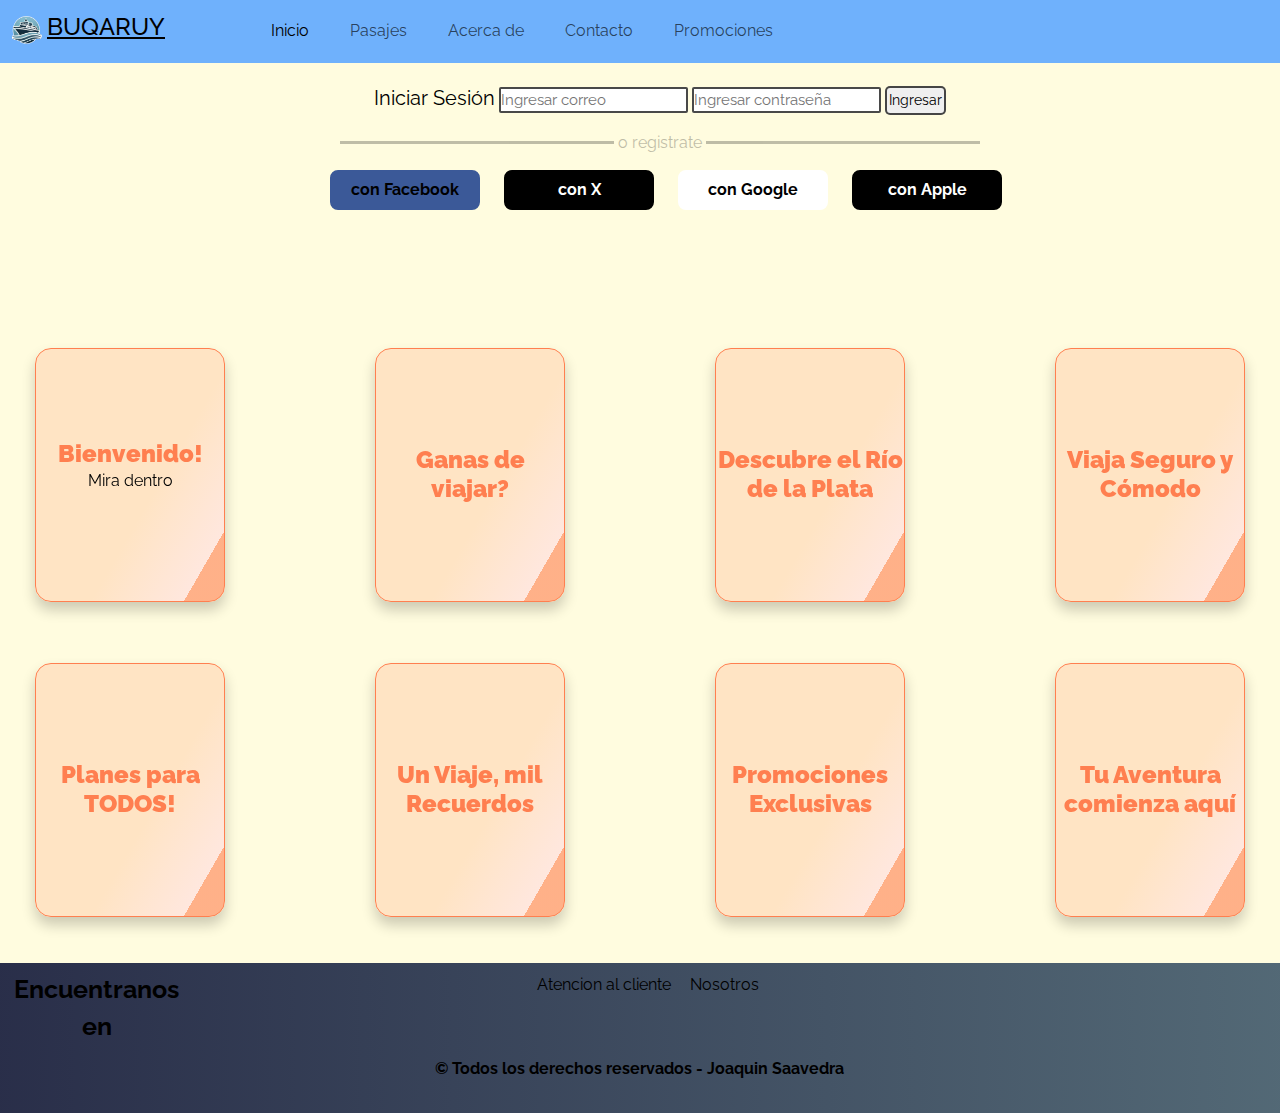
==== commit 6a7bf0fc: "trato agregar responsive al sitio" ====
--- a/index.html
+++ b/index.html
@@ -4,6 +4,8 @@
 <head>
     <meta charset="UTF-8">
     <meta name="viewport" content="width=device-width, initial-scale=1.0">
+    <meta name="description" content="Bienvenidos a Buqaruy, viaja en nuestros buques exclusivos y totalmente accesibles a Uruguay y Argentina.">
+    <meta name="keywords" content="Argentina, Uruguay, Buques, Viajes, Pasajes, Montevideo, Colonia, Buenos Aires, Mendoza, Tigre">
     <title>Inicio</title>
     <!--    LIBRERIAS DE BOOTSTRAP CSS  -->
     <link rel="stylesheet" href="https://cdn.jsdelivr.net/npm/bootstrap@5.3.3/dist/css/bootstrap.min.css">
@@ -64,8 +66,8 @@
         </nav>
     </header>
 
-    <main id="mainIndex">
-        <section class="login">
+    <main id="mainIndex" class="row">
+        <section class="login col-sm-12 col-md-12 col-lg-12">
             <form class="login__form">
                 <label for="mail" class="login__form--texto">Iniciar Sesión</label>
                 <input type="email" name="mail" placeholder="Ingresar correo" class="login__form--botones">
@@ -204,8 +206,8 @@
 
     </main>
 
-    <footer id="footer">
-        <section class="footer__redes">
+    <footer id="footer" class="row">
+        <section class="footer__redes col-sm-12 col-md-4 col-lg-2">
             <p>Encuentranos en</p>
             <ul>
                 <li><i class="fa-brands fa-facebook-f"></i></li>
@@ -213,7 +215,7 @@
                 <li><i class="fa-brands fa-x-twitter"></i></li>
             </ul>
         </section>
-        <section class="footer__nav">
+        <section class="footer__nav col-sm-12 col-md-4 col-lg-8">
             <nav class="footer__nav--lista">
                 <ul>
                     <li><a href="pages/contacto.html">Atencion al cliente</a></li>
@@ -222,7 +224,7 @@
             </nav>
             <p class="footer__nav--texto">© Todos los derechos reservados - Joaquin Saavedra</p>
         </section>
-        <section class="footer__map">
+        <section class="footer__map col-sm-12 col-md-4 col-lg-2">
             <iframe
                 src="https://www.google.com/maps/embed?pb=!1m18!1m12!1m3!1d3289.1152918572257!2d-57.848433703235855!3d-34.47459940359816!2m3!1f0!2f0!3f0!3m2!1i1024!2i768!4f13.1!3m3!1m2!1s0x95a31269389e53d7%3A0xe8d0ecab440aa1aa!2sDepartamento%20de%20Colonia%2C%20Uruguay!5e0!3m2!1ses-419!2sar!4v1733328128760!5m2!1ses-419!2sar"
                 width="400" height="300" style="border:0;" allowfullscreen="" loading="lazy"
--- a/css/style.css
+++ b/css/style.css
@@ -3,6 +3,7 @@
   margin: 0;
   padding: 0;
   font-family: "Raleway";
+  color: black;
 }
 
 li {
@@ -19,7 +20,6 @@
 
 /*ESTILO BODY*/
 #body {
-  max-width: 1520px;
   background-color: #FFFCDF;
 }
 
@@ -54,7 +54,6 @@
 }
 
 .login {
-  grid-area: login;
   margin: 0 20px 0 20px;
 }
 
@@ -223,7 +222,6 @@
 }
 
 #aside__pasajes {
-  width: auto;
   grid-area: aside;
   text-align: center;
   /*BACKGROUND FROM UIGRADIENTS.COM*/
@@ -237,11 +235,6 @@
   padding-top: 15px;
 }
 
-#aside__pasajes div {
-  margin: 15px 0 5px 0;
-  display: inline-block;
-}
-
 #aside__pasajes form {
   display: flex;
   flex-direction: column;
@@ -285,7 +278,6 @@
 
 .seccion__pasajes article {
   display: flex;
-  padding-top: 5px;
 }
 
 .seccion__pasajes p {
@@ -293,40 +285,27 @@
   margin-bottom: 8px;
 }
 
-.seccion__pasajes div {
-  text-align: center;
-}
-
-.seccion__pasajes div span {
-  border: grey solid;
-}
-
-.seccion__pasajes div span:first-child {
-  padding: 0 100px 0 100px;
-}
-
-.seccion__pasajes div span:nth-child(2) {
-  padding: 0 100px 0 100px;
-}
-
-.seccion__pasajes div span:last-child {
-  padding: 0 100px 0 100px;
-}
-
 .seccion__pasajes img {
   width: 160px;
-  height: 40px;
+  height: 50%;
+  margin-bottom: 2px;
+}
+
+.seccion__pasajes article table th {
+  border: 2px black solid;
+}
+
+.seccion__pasajes table td {
+  height: 100%;
+  width: 100%;
 }
 
 .seccion__pasajes table {
-  display: inline-block;
-  margin-left: 10px;
+  margin-bottom: 2px;
 }
 
 .seccion__pasajes table td input {
-  height: 30px;
-  width: 125px;
-  font-weight: bold;
+  font-weight: 700;
 }
 
 .seccion__pasajes table td input:hover {
@@ -383,6 +362,7 @@
 
 .mainAcercaDe__info--buques {
   display: flex;
+  flex-wrap: wrap;
   column-gap: 80px;
 }
 
@@ -599,7 +579,6 @@
 
 /*ESTILOS FOOTER*/
 #footer {
-  width: 100%;
   display: flex;
   justify-content: space-between;
   text-align: center;
@@ -657,77 +636,23 @@
 
 @media (max-width: 1400px) {
   #header {
-    width: auto;
+    width: 100%;
   }
   .body__pasajes--grilla {
     grid-template-areas: "header     header" "aside      aside" "main       main" "main       main" "footer     footer";
     grid-template-columns: 1fr 1fr;
-    grid-template-rows: auto auto 1fr 1fr auto;
+    grid-template-rows: auto 200px 1fr 1fr auto;
   }
   #main__pasajes {
-    width: auto;
+    width: 100%;
   }
   #aside__pasajes form {
-    display: block;
-    width: auto;
+    display: inline-block;
+    width: 100%;
   }
-}
-@media (max-width: 785px) {
-  #header {
-    width: auto;
-    margin-bottom: auto;
+  #aside__pasajes div {
+    display: inline-block;
   }
-  #main__producciones {
-    margin-top: auto;
-    width: auto;
-  }
-  .slide {
-    padding-top: 100px;
-  }
-  #footer {
-    display: flex;
-    flex-direction: column;
-    width: auto;
-  }
-}
-@media (max-width: 768px) {
-  #header {
-    width: auto;
-  }
-  .headerNav {
-    width: auto;
-  }
-  .body__pasajes--grilla {
-    grid-template-areas: "header" "aside " "main  " "main  " "main  " "footer";
-    grid-template-columns: 1fr;
-    grid-template-rows: auto 220px auto auto auto auto;
-  }
-}
-@media (max-width: 576px) {
-  #header {
-    width: auto;
-  }
-  .headerNav {
-    width: auto;
-  }
-  .body__pasajes--grilla {
-    grid-template-areas: "header" "aside " "main  " "main  " "main  " "footer";
-    grid-template-columns: 1fr;
-    grid-template-rows: auto 220px auto auto auto auto;
-  }
-  #aside__pasajes {
-    width: auto;
-  }
-  #main__pasajes {
-    width: auto;
-  }
-  .seccion__pasajes {
-    width: auto;
-  }
-  #aside__pasajes form {
-    display: block;
-    width: auto;
-  }
 }
 
 /*# sourceMappingURL=style.css.map */
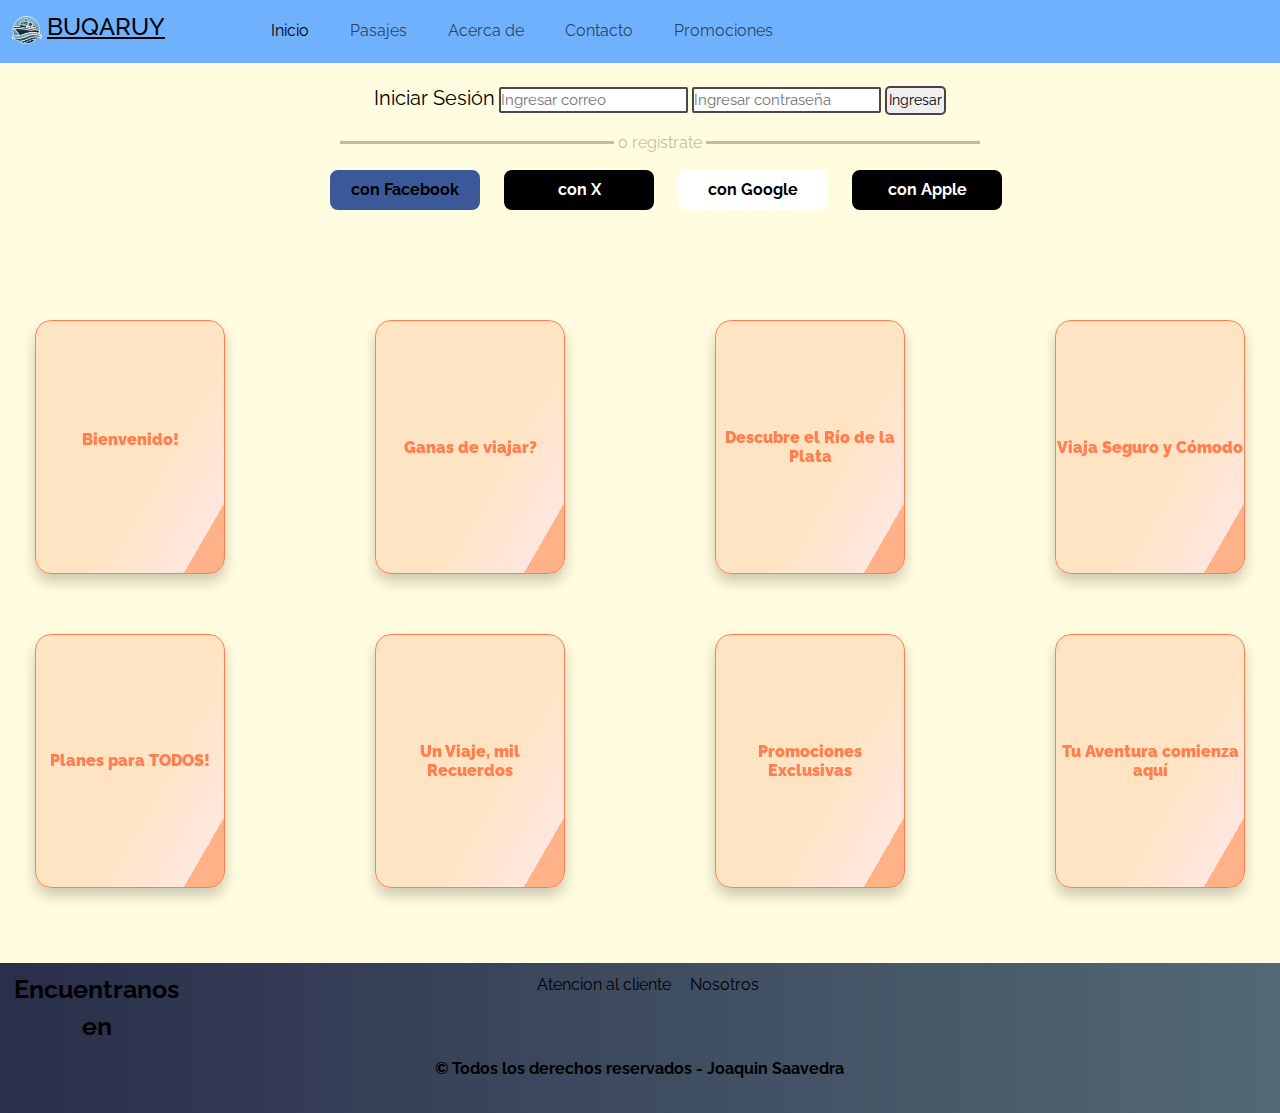
==== commit e5644c61: "agregue overflow-x:hidden" ====
--- a/index.html
+++ b/index.html
@@ -94,7 +94,7 @@
                 <article class="tarjetaPlegable__interior">
                     <div class="tarjetaPlegable__interior--frente">
                         <h2 class="tarjetaPlegable--titulo">Bienvenido!</h2>
-                        <p>Mira dentro</p>
+                        <p></p>
                     </div>
                     <div class="tarjetaPlegable__interior--despalda">
                         <h2 class="tarjetaPlegable--titulo">Gracias!</h2>
--- a/css/style.css
+++ b/css/style.css
@@ -18,9 +18,15 @@
   color: black !important;
 }
 
+table {
+  max-width: 100%;
+  overflow-x: auto;
+}
+
 /*ESTILO BODY*/
 #body {
   background-color: #FFFCDF;
+  overflow-x: hidden;
 }
 
 /*ESTILOS HEADER*/
@@ -51,6 +57,7 @@
 #mainIndex {
   min-height: 100vh;
   text-align: center;
+  margin-bottom: auto;
 }
 
 .login {
@@ -147,7 +154,7 @@
   flex-wrap: wrap;
   justify-content: center;
   gap: 15px 150px;
-  margin-top: 30px;
+  margin: 5px 0 30px 0;
 }
 
 /*  Estilo las tarjetas plegables   */
@@ -161,7 +168,7 @@
 }
 
 .tarjetaPlegable--titulo {
-  font-size: 1.5em;
+  font-size: 1em;
   font-weight: 900;
   text-align: center;
   margin: 0;
@@ -202,7 +209,7 @@
 
 .tarjetaPlegable__interior--despalda {
   background: linear-gradient(120deg, rgb(255, 174, 145) 30%, coral 88%, bisque 40%, rgb(255, 185, 160) 78%);
-  color: white;
+  color: black;
   transform: rotateY(180deg);
 }
 
